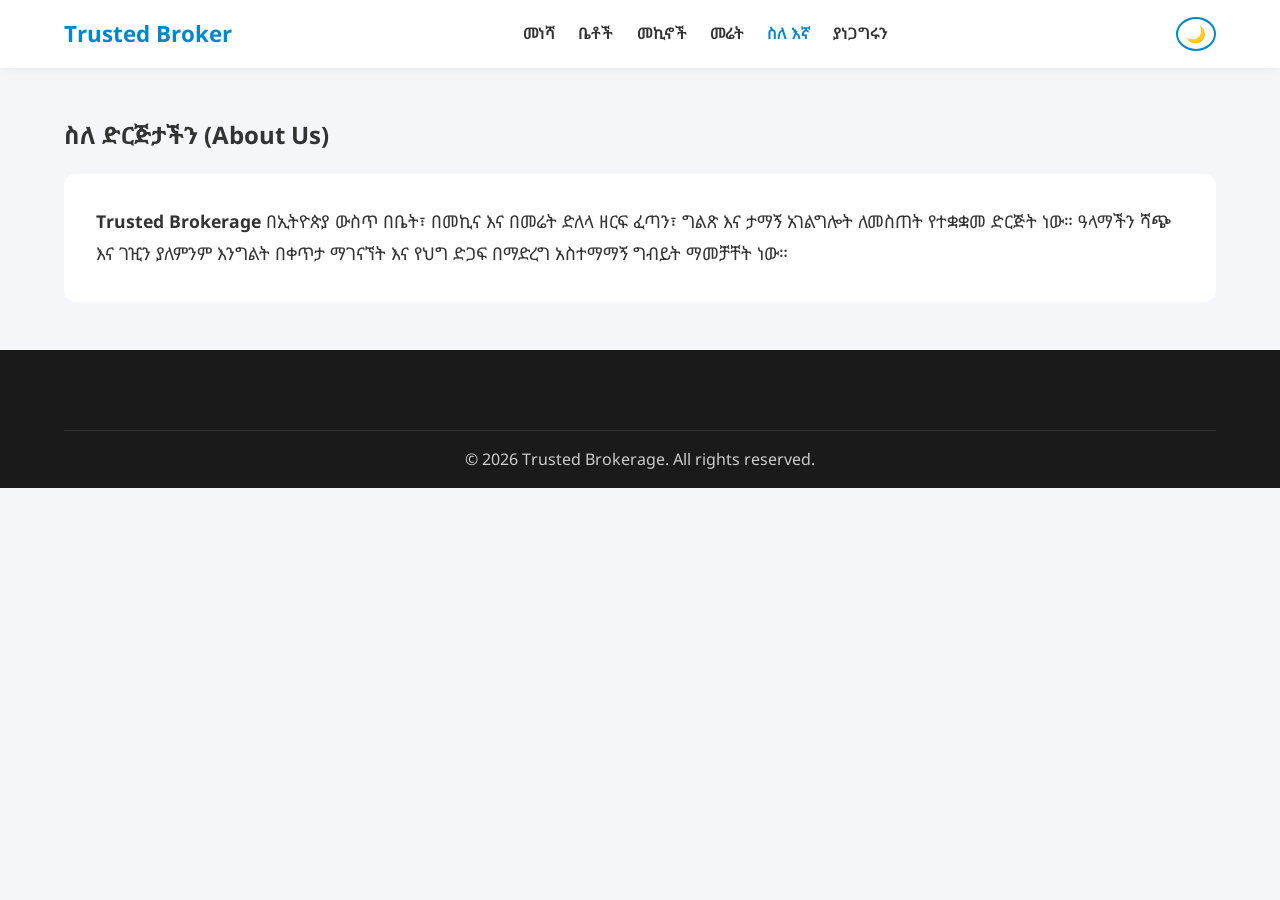
==== about.html @ c292abb3 "Initial commit for trusted broker project" ====
<!doctype html>
<html lang="am" dir="ltr">
  <head>
    <meta charset="UTF-8" />
    <meta name="viewport" content="width=device-width, initial-scale=1.0" />
    <title>Trusted Brokerage | About Us</title>
    <link rel="preconnect" href="https://fonts.googleapis.com" />
    <link rel="preconnect" href="https://fonts.gstatic.com" crossorigin />
    <link
      href="https://fonts.googleapis.com/css2?family=Noto+Sans+Ethiopic:wght@400;600;700&display=swap"
      rel="stylesheet"
    />
    <link rel="stylesheet" href="style.css" />
  </head>
  <body>
    <header>
      <div class="logo">
        <a href="index.html" class="brand-text">Trusted Broker</a>
      </div>
      <button class="hamburger" id="hamburger-menu">
        <span></span><span></span><span></span>
      </button>
      <nav id="nav-links">
        <a href="index.html">መነሻ</a>
        <a href="properties.html">ቤቶች</a>
        <a href="cars.html">መኪኖች</a>
        <a href="land.html">መሬት</a>
        <a href="about.html" class="active">ስለ እኛ</a>
        <a href="contact.html">ያነጋግሩን</a>
      </nav>
      <button id="theme-toggle" class="theme-btn">🌙</button>
    </header>

    <section class="container section-padding">
      <h2>ስለ ድርጅታችን (About Us)</h2>
      <div
        style="
          background: var(--card-bg);
          padding: 2rem;
          border-radius: 12px;
          margin-top: 20px;
        "
      >
        <p style="font-size: 1.1rem; line-height: 1.8">
          <strong>Trusted Brokerage</strong> በኢትዮጵያ ውስጥ በቤት፣ በመኪና እና በመሬት ድለላ
          ዘርፍ ፈጣን፣ ግልጽ እና ታማኝ አገልግሎት ለመስጠት የተቋቋመ ድርጅት ነው። ዓላማችን ሻጭ እና ገዢን ያለምንም
          እንግልት በቀጥታ ማገናኘት እና የህግ ድጋፍ በማድረግ አስተማማኝ ግብይት ማመቻቸት ነው።
        </p>
      </div>
    </section>

    <footer>
      <div class="footer-bottom">
        <p>&copy; 2026 Trusted Brokerage. All rights reserved.</p>
      </div>
    </footer>

    <script src="main-script.js"></script>
  </body>
</html>
---- style.css ----
@import url("https://fonts.googleapis.com/css2?family=Noto+Sans+Ethiopic:wght@400;600;700&display=swap");

:root {
  --primary-color: #0088cc;
  --accent-color: #ff9f1c;
  --bg-color: #f4f6f9;
  --card-bg: #ffffff;
  --text-color: #333333;
  --border-color: #dddddd;
  --transition: all 0.3s ease-in-out;
}

body.dark-mode {
  --bg-color: #121212;
  --card-bg: #1e1e1e;
  --text-color: #e0e0e0;
  --border-color: #333333;
}

* {
  margin: 0;
  padding: 0;
  box-sizing: border-box;
  font-family: "Noto Sans Ethiopic", sans-serif;
}

body {
  background-color: var(--bg-color);
  color: var(--text-color);
  transition: var(--transition);
  line-height: 1.6;
}

/* Header & Sticky Nav */
header {
  display: flex;
  justify-content: space-between;
  align-items: center;
  padding: 1rem 5%;
  background-color: var(--card-bg);
  box-shadow: 0 2px 10px rgba(0, 0, 0, 0.05);
  position: sticky;
  top: 0;
  z-index: 1000;
}

header .logo a {
  text-decoration: none;
  font-weight: 700;
  font-size: 1.4rem;
  color: var(--primary-color);
}

nav a {
  margin-left: 1.2rem;
  text-decoration: none;
  color: var(--text-color);
  font-weight: 600;
}

nav a.active {
  color: var(--primary-color);
}

.theme-btn {
  background: none;
  border: 2px solid var(--primary-color);
  font-size: 1rem;
  padding: 4px 8px;
  border-radius: 50%;
  cursor: pointer;
  margin-left: 1rem;
}

/* Hamburger Button */
.hamburger {
  display: none;
  flex-direction: column;
  gap: 5px;
  background: none;
  border: none;
  cursor: pointer;
}

.hamburger span {
  width: 25px;
  height: 3px;
  background-color: var(--text-color);
}

/* Sliders & Animations */
.hero-slider {
  position: relative;
  height: 60vh;
  overflow: hidden;
}

.slide {
  position: absolute;
  width: 100%;
  height: 100%;
  opacity: 0;
  transition: opacity 0.8s ease;
  background-size: cover;
  background-position: center;
  display: flex;
  align-items: center;
  justify-content: center;
}

.slide.active {
  opacity: 1;
}
.hero-content {
  text-align: center;
  color: #fff;
  max-width: 700px;
  padding: 0 20px;
}
.prev-slide,
.next-slide {
  position: absolute;
  top: 50%;
  transform: translateY(-50%);
  background: rgba(0, 0, 0, 0.4);
  color: #fff;
  border: none;
  font-size: 2rem;
  padding: 8px 14px;
  cursor: pointer;
  border-radius: 50%;
}
.prev-slide {
  left: 20px;
}
.next-slide {
  right: 20px;
}

/* Grid & Cards */
.container {
  padding: 2rem 5%;
}
.section-padding {
  padding-top: 3rem;
  padding-bottom: 3rem;
}
.grid {
  display: grid;
  grid-template-columns: repeat(auto-fit, minmax(280px, 1fr));
  gap: 2rem;
}
.filter-controls {
  display: flex;
  gap: 15px;
  flex-wrap: wrap;
  align-items: center;
  justify-content: space-between;
}
.filter-controls input {
  flex: 1;
  min-width: 220px;
  padding: 0.8rem;
  border: 1px solid var(--border-color);
  border-radius: 6px;
  background: var(--card-bg);
  color: var(--text-color);
}

.card {
  background: var(--card-bg);
  border-radius: 12px;
  overflow: hidden;
  box-shadow: 0 4px 15px rgba(0, 0, 0, 0.05);
}

.card img {
  width: 100%;
  height: 200px;
  object-fit: cover;
}
.card-body {
  padding: 1.2rem;
}
.badge {
  background: var(--primary-color);
  color: #fff;
  padding: 3px 8px;
  border-radius: 4px;
  font-size: 0.8rem;
}
.badge-accent {
  background: var(--accent-color);
}
.price {
  color: var(--primary-color);
  font-weight: bold;
  font-size: 1.2rem;
  margin: 0.5rem 0;
}

/* Stats Component */
.stats-section {
  background-color: var(--card-bg);
  padding: 2.5rem 5%;
  text-align: center;
  border-top: 1px solid var(--border-color);
  border-bottom: 1px solid var(--border-color);
}
.stats-grid {
  display: grid;
  grid-template-columns: repeat(auto-fit, minmax(160px, 1fr));
  gap: 1.5rem;
}
.stat-card h3 {
  font-size: 2.2rem;
  color: var(--primary-color);
}

/* FAQ Accordion */
.faq-accordion {
  max-width: 800px;
  margin: auto;
}
.faq-item {
  margin-bottom: 1rem;
  border-radius: 6px;
  overflow: hidden;
  background: var(--card-bg);
}
.faq-question {
  width: 100%;
  text-align: left;
  border: none;
  padding: 1rem;
  font-weight: 600;
  cursor: pointer;
  display: flex;
  justify-content: space-between;
  background: var(--card-bg);
  color: var(--text-color);
}
.faq-answer {
  max-height: 0;
  overflow: hidden;
  transition: max-height 0.3s ease;
  padding: 0 1rem;
}
.faq-item.active .faq-answer {
  max-height: 150px;
  padding: 1rem;
}

/* Buttons & Auth Wrapper */
.btn-primary {
  background: var(--accent-color);
  color: #fff;
  padding: 0.8rem 1.5rem;
  text-decoration: none;
  border-radius: 25px;
  font-weight: bold;
  display: inline-block;
  border: none;
  cursor: pointer;
}
.btn-secondary {
  display: block;
  text-align: center;
  background: var(--primary-color);
  color: #fff;
  padding: 0.6rem;
  text-decoration: none;
  border-radius: 6px;
  margin-top: 1rem;
}
.btn-toggle {
  padding: 0.6rem 1.2rem;
  border: 1px solid var(--primary-color);
  background: none;
  cursor: pointer;
  border-radius: 4px;
  color: var(--text-color);
}
.btn-toggle.active {
  background: var(--primary-color);
  color: #fff;
}

.auth-wrapper {
  display: flex;
  justify-content: center;
  align-items: center;
  min-height: 70vh;
}
.auth-card {
  background: var(--card-bg);
  padding: 2rem;
  border-radius: 12px;
  box-shadow: 0 5px 20px rgba(0, 0, 0, 0.1);
  width: 100%;
  max-width: 400px;
}
.auth-tabs {
  display: flex;
  margin-bottom: 1.5rem;
  border-bottom: 1px solid var(--border-color);
}
.auth-tab {
  flex: 1;
  padding: 0.8rem;
  background: none;
  border: none;
  cursor: pointer;
  font-weight: bold;
  color: var(--text-color);
}
.auth-tab.active {
  border-bottom: 3px solid var(--primary-color);
  color: var(--primary-color);
}
.auth-form {
  display: none;
  flex-direction: column;
  gap: 15px;
}
.auth-form.active {
  display: flex;
}

/* Footer */
footer {
  background: #1a1a1a;
  color: #ccc;
  padding: 3rem 5% 1rem;
}
.footer-content {
  display: grid;
  grid-template-columns: repeat(auto-fit, minmax(200px, 1fr));
  gap: 2rem;
}
.footer-bottom {
  text-align: center;
  margin-top: 2rem;
  padding-top: 1rem;
  border-top: 1px solid #333;
}

@media (max-width: 768px) {
  .hamburger {
    display: flex;
  }
  nav {
    display: none;
    position: absolute;
    top: 100%;
    left: 0;
    width: 100%;
    background: var(--card-bg);
    flex-direction: column;
    padding: 1rem 0;
    box-shadow: 0 5px 10px rgba(0, 0, 0, 0.1);
  }
  nav.active {
    display: flex;
  }
  nav a {
    margin: 0.8rem 0;
    text-align: center;
  }
}


/* Footer Links Color Upgrade */
footer a {
  color: #ff9f1c; /* ቢጫ ቀለም (Yellow/Gold) */
  text-decoration: none;
  font-weight: 600;
  transition: color 0.3s ease;
}

footer a:hover {
  color: #ffffff; /* ሲነካ ወደ ነጭነት የሚቀየር (White on hover) */
  text-decoration: underline;
}
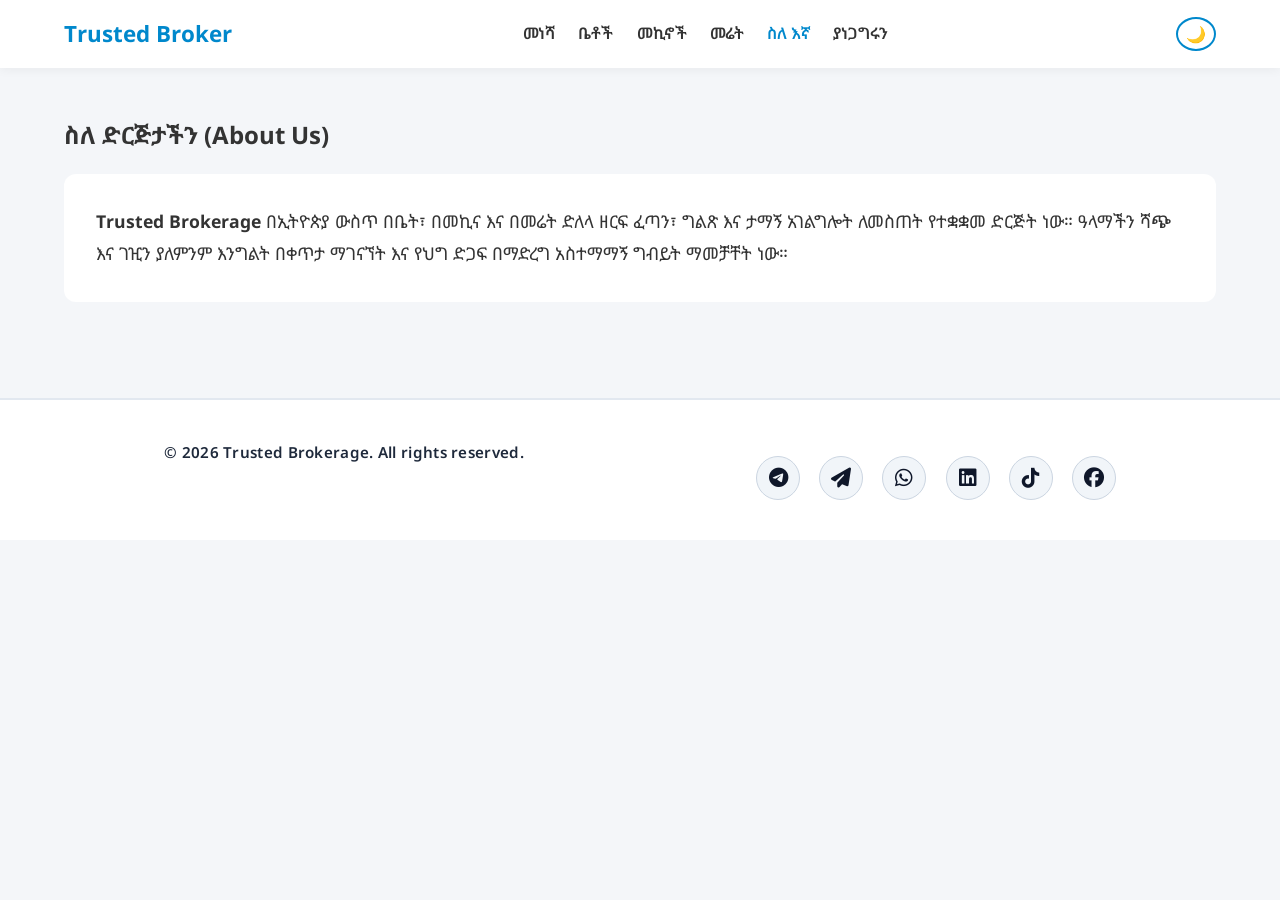
==== commit b4c0bff7: "አዲስ የ FAQ እና የዲዛይን ማሻሻያ ተደረገ" ====
--- a/about.html
+++ b/about.html
@@ -4,6 +4,7 @@
     <meta charset="UTF-8" />
     <meta name="viewport" content="width=device-width, initial-scale=1.0" />
     <title>Trusted Brokerage | About Us</title>
+    <link rel="stylesheet" href="https://cdnjs.cloudflare.com/ajax/libs/font-awesome/6.4.0/css/all.min.css" />
     <link rel="preconnect" href="https://fonts.googleapis.com" />
     <link rel="preconnect" href="https://fonts.gstatic.com" crossorigin />
     <link
@@ -49,11 +50,37 @@
       </div>
     </section>
 
-    <footer>
-      <div class="footer-bottom">
-        <p>&copy; 2026 Trusted Brokerage. All rights reserved.</p>
-      </div>
-    </footer>
+    <footer class="footer">
+  <div class="footer-content">
+    <p>&copy; 2026 Trusted Brokerage. All rights reserved.</p>
+
+    <div class="social-links">
+      <a href="https://t.me/SozetsBot" target="_blank" aria-label="Telegram Bot" title="Telegram Bot">
+        <i class="fab fa-telegram"></i>
+      </a>
+
+      <a href="https://t.me/sozets" target="_blank" aria-label="Telegram" title="Telegram">
+        <i class="fas fa-paper-plane"></i>
+      </a>
+
+      <a href="https://wa.me/251914889917?text=ሰላም%20ከTrusted%20Brokerage%20ድረ-ገጽ%20ነው%20የፃፍኩልዎት" target="_blank" aria-label="WhatsApp" title="WhatsApp">
+        <i class="fab fa-whatsapp"></i>
+      </a>
+
+      <a href="https://linkedin.com/in/solomon-ameha-ba7a54324" target="_blank" aria-label="LinkedIn" title="LinkedIn">
+        <i class="fab fa-linkedin"></i>
+      </a>
+
+      <a href="https://www.tiktok.com/@jara.graphic.devo" target="_blank" aria-label="TikTok" title="TikTok">
+        <i class="fab fa-tiktok"></i>
+      </a>
+
+      <a href="https://facebook.com" target="_blank" aria-label="Facebook" title="Facebook">
+        <i class="fab fa-facebook"></i>
+      </a>
+    </div>
+  </div>
+</footer>
 
     <script src="main-script.js"></script>
   </body>
--- a/style.css
+++ b/style.css
@@ -172,6 +172,9 @@
   border-radius: 12px;
   overflow: hidden;
   box-shadow: 0 4px 15px rgba(0, 0, 0, 0.05);
+  transition:
+    transform 0.3s ease,
+    box-shadow 0.3s ease;
 }
 
 .card img {
@@ -180,7 +183,7 @@
   object-fit: cover;
 }
 .card-body {
-  padding: 1.2rem;
+  padding: 1.4rem;
 }
 .badge {
   background: var(--primary-color);
@@ -217,38 +220,117 @@
   color: var(--primary-color);
 }
 
-/* FAQ Accordion */
+/* ==========================================
+   FAQ SLIDE & HOVER ANIMATION (CUBERTO STYLE)
+   ========================================== */
+
+.faq-section {
+  padding: 3rem 1rem;
+  max-width: 900px;
+  margin: 0 auto;
+}
+
+.faq-header {
+  text-align: center;
+  margin-bottom: 2.5rem;
+}
+
+.faq-header h2 {
+  font-size: 2rem;
+  font-weight: 700;
+  margin-bottom: 0.5rem;
+  color: var(--text-primary, #0f172a);
+}
+
 .faq-accordion {
-  max-width: 800px;
-  margin: auto;
-}
+  display: flex;
+  flex-direction: column;
+  gap: 1.2rem;
+}
+
+/* 1. የጠቅላላ ሳጥኑ Slide & Glow Hover */
 .faq-item {
-  margin-bottom: 1rem;
-  border-radius: 6px;
+  background-color: var(--bg-card, #ffffff);
+  border: 1px solid var(--border-color, #e2e8f0);
+  border-radius: 16px;
   overflow: hidden;
-  background: var(--card-bg);
-}
+  transition: transform 0.4s cubic-bezier(0.16, 1, 0.3, 1), box-shadow 0.4s ease, border-color 0.3s !important;
+  will-change: transform;
+}
+
+/* Mouse ሲያርፍበት ሳጥኑ ወደ ላይ Slide የሚያደርግበት */
+.faq-item:hover {
+  transform: translateY(-6px) scale(1.01) !important;
+  border-color: #0284c7 !important;
+  box-shadow: 0 15px 30px rgba(2, 132, 199, 0.15) !important;
+}
+
+/* 2. የጥያቄው ጽሑፍ Hover & Motion */
 .faq-question {
   width: 100%;
+  padding: 1.3rem 1.6rem;
+  display: flex;
+  justify-content: space-between;
+  align-items: center;
+  background: none;
+  border: none;
+  font-size: 1.05rem;
+  font-weight: 600;
+  color: var(--text-primary, #0f172a);
   text-align: left;
-  border: none;
-  padding: 1rem;
-  font-weight: 600;
-  cursor: pointer;
-  display: flex;
-  justify-content: space-between;
-  background: var(--card-bg);
-  color: var(--text-color);
-}
+  cursor: pointer;
+  transition: all 0.3s cubic-bezier(0.16, 1, 0.3, 1) !important;
+}
+
+/* Mouse ጥያቄው ላይ ሲያርፍ ጽሑፉ 5px ወደ ቀኝ Slide ያደርጋል */
+.faq-question:hover {
+  color: #0284c7 !important;
+  padding-left: 1.9rem !important; /* Smooth Right Slide */
+}
+
+/* 3. የአይኮኑ Rotate Motion */
+.faq-icon {
+  font-size: 1rem;
+  transition: transform 0.4s cubic-bezier(0.16, 1, 0.3, 1), color 0.3s ease !important;
+}
+
+.faq-item.active .faq-icon {
+  transform: rotate(180deg) !important;
+  color: #0284c7 !important;
+}
+
+/* 4. የመልሱ ሳጥን Slide Down & Up Animation */
 .faq-answer {
   max-height: 0;
+  opacity: 0;
   overflow: hidden;
-  transition: max-height 0.3s ease;
-  padding: 0 1rem;
-}
+  transform: translateY(-10px); /* ጅምር ቦታ ለ Slide Down */
+  transition: max-height 0.5s cubic-bezier(0.16, 1, 0.3, 1), 
+              opacity 0.4s ease-in-out, 
+              transform 0.5s cubic-bezier(0.16, 1, 0.3, 1),
+              padding 0.4s ease !important;
+  background-color: rgba(2, 132, 199, 0.03);
+}
+
+/* ጥያቄው ሲከፈት የመልሱ Slide Down ሁነታ */
 .faq-item.active .faq-answer {
-  max-height: 150px;
-  padding: 1rem;
+  max-height: 350px !important;
+  opacity: 1 !important;
+  transform: translateY(0) !important; /* Slide to position */
+  padding: 0.5rem 1.6rem 1.4rem 1.6rem !important;
+}
+
+/* የመልሱ ጽሑፍ ራሱ Mouse ሲያርፍበት ትንሽ ወደ ቀኝ Slide እንዲል */
+.faq-answer p {
+  color: var(--text-secondary, #475569);
+  line-height: 1.6;
+  font-size: 0.98rem;
+  transition: transform 0.3s ease, color 0.3s ease;
+}
+
+.faq-answer p:hover {
+  transform: translateX(6px);
+  color: var(--text-primary, #0f172a);
 }
 
 /* Buttons & Auth Wrapper */
@@ -369,7 +451,6 @@
   }
 }
 
-
 /* Footer Links Color Upgrade */
 footer a {
   color: #ff9f1c; /* ቢጫ ቀለም (Yellow/Gold) */
@@ -381,4 +462,198 @@
 footer a:hover {
   color: #ffffff; /* ሲነካ ወደ ነጭነት የሚቀየር (White on hover) */
   text-decoration: underline;
-}+}
+/* Header scroll ሲደረግ የሚኖረው ጥላ */
+header.scrolled {
+  box-shadow: 0 4px 10px rgba(0, 0, 0, 0.15);
+  transition: all 0.3s ease;
+}
+
+/* የካርዶች Hover effect (Mouse ሲያርፍባቸው ከፍ እንዲሉ) */
+.card:hover {
+  transform: translateY(-5px);
+  box-shadow: 0 10px 20px rgba(0, 0, 0, 0.15);
+}
+
+/* ==========================================
+   UNIFIED ACTIVE & TAB SWITCHER EFFECTS
+   ========================================== */
+
+/* Active Tabs (Grid/Map View, Nav Items, Categories) */
+.tab-btn,
+.nav-link,
+.filter-btn {
+  position: relative;
+  transition: all 0.3s cubic-bezier(0.16, 1, 0.3, 1) !important;
+  cursor: pointer;
+}
+
+/* Active State Effect (ልክ እንደ Auth Tab Switcher) */
+.tab-btn.active,
+.nav-link.active,
+.filter-btn.active {
+  background-color: var(--accent-color, #0284c7) !important;
+  color: #ffffff !important;
+  box-shadow: 0 8px 20px rgba(2, 132, 199, 0.35) !important;
+  border-color: transparent !important;
+}
+
+/* Smooth Fade/Slide Animation for Content Boxes */
+.tab-content,
+.view-content {
+  opacity: 0;
+  transform: translateY(10px);
+  transition:
+    opacity 0.4s ease,
+    transform 0.4s ease;
+  display: none;
+}
+
+.tab-content.active,
+.view-content.active {
+  display: block;
+  opacity: 1;
+  transform: translateY(0);
+}
+/* ==========================================
+   SOCIAL MEDIA ICONS & FOOTER STYLING
+   ========================================== */
+
+.footer {
+  background-color: var(--bg-card, #ffffff);
+  border-top: 1px solid var(--border-color, #e2e8f0);
+  padding: 2rem 5%;
+  text-align: center;
+  margin-top: 3rem;
+}
+
+.social-links {
+  display: flex;
+  justify-content: center;
+  align-items: center;
+  gap: 1.2rem;
+  margin-top: 1rem;
+  flex-wrap: wrap;
+}
+
+.social-links a {
+  display: inline-flex;
+  justify-content: center;
+  align-items: center;
+  width: 42px;
+  height: 42px;
+  border-radius: 50%;
+  background: rgba(255, 255, 255, 0.05);
+  border: 1px solid var(--border-color, #e2e8f0);
+  color: var(--text-primary, #0f172a);
+  font-size: 1.2rem;
+  text-decoration: none;
+  transition: all 0.3s cubic-bezier(0.16, 1, 0.3, 1) !important;
+}
+
+/* Hover Effects (Cuberto Style Glow) */
+.social-links a:hover {
+  transform: translateY(-5px) scale(1.1) !important;
+  color: #ffffff !important;
+  border-color: transparent !important;
+}
+
+.social-links a[aria-label="Telegram Bot"]:hover,
+.social-links a[aria-label="Telegram"]:hover {
+  background-color: #0088cc !important;
+  box-shadow: 0 8px 18px rgba(0, 136, 204, 0.4) !important;
+}
+
+.social-links a[aria-label="WhatsApp"]:hover {
+  background-color: #25d366 !important;
+  box-shadow: 0 8px 18px rgba(37, 211, 102, 0.4) !important;
+}
+
+.social-links a[aria-label="LinkedIn"]:hover {
+  background-color: #0a66c2 !important;
+  box-shadow: 0 8px 18px rgba(10, 102, 194, 0.4) !important;
+}
+
+.social-links a[aria-label="TikTok"]:hover {
+  background-color: #000000 !important;
+  box-shadow: 0 8px 18px rgba(255, 0, 80, 0.4) !important;
+}
+
+.social-links a[aria-label="Facebook"]:hover {
+  background-color: #1877f2 !important;
+  box-shadow: 0 8px 18px rgba(24, 119, 242, 0.4) !important;
+}
+/* ==========================================
+   FOOTER TEXT CONTRAST & VISIBILITY FIX
+   ========================================== */
+
+/* 1. Footer Container Adjustments */
+footer.footer,
+.footer {
+  background-color: #ffffff !important;
+  border-top: 2px solid #e2e8f0 !important;
+  padding: 2.5rem 5% !important;
+  text-align: center;
+}
+
+/* 2. Copyright Text Visibility Fix (ከግሬይ ወደ ደመቅ ያለ ጥቁር/ብሉ) */
+footer.footer p,
+.footer p {
+  color: #1e293b !important; /* Deep Slate / Dark Text */
+  font-weight: 600 !important;
+  font-size: 0.95rem !important;
+  margin-bottom: 1.2rem;
+  letter-spacing: 0.3px;
+}
+
+/* 3. Social Media Buttons Contrast & Hover Polish */
+.social-links a {
+  background-color: #f1f5f9 !important; /* Soft Light Background */
+  border: 1px solid #cbd5e1 !important;
+  color: #0f172a !important; /* Visible Dark Icons */
+  width: 44px;
+  height: 44px;
+  border-radius: 50%;
+  display: inline-flex;
+  justify-content: center;
+  align-items: center;
+  font-size: 1.25rem;
+  transition: all 0.3s cubic-bezier(0.16, 1, 0.3, 1) !important;
+}
+
+/* Hover ሲደረግ ሙሉ በሙሉ ደምቀው እንዲታዩ */
+.social-links a:hover {
+  transform: translateY(-5px) scale(1.1) !important;
+  color: #ffffff !important;
+}
+
+.social-links a[aria-label="Telegram Bot"]:hover,
+.social-links a[aria-label="Telegram"]:hover {
+  background-color: #0088cc !important;
+  border-color: #0088cc !important;
+  box-shadow: 0 8px 18px rgba(0, 136, 204, 0.35) !important;
+}
+
+.social-links a[aria-label="WhatsApp"]:hover {
+  background-color: #25d366 !important;
+  border-color: #25d366 !important;
+  box-shadow: 0 8px 18px rgba(37, 211, 102, 0.35) !important;
+}
+
+.social-links a[aria-label="LinkedIn"]:hover {
+  background-color: #0a66c2 !important;
+  border-color: #0a66c2 !important;
+  box-shadow: 0 8px 18px rgba(10, 102, 194, 0.35) !important;
+}
+
+.social-links a[aria-label="TikTok"]:hover {
+  background-color: #000000 !important;
+  border-color: #000000 !important;
+  box-shadow: 0 8px 18px rgba(0, 0, 0, 0.35) !important;
+}
+
+.social-links a[aria-label="Facebook"]:hover {
+  background-color: #1877f2 !important;
+  border-color: #1877f2 !important;
+  box-shadow: 0 8px 18px rgba(24, 119, 242, 0.35) !important;
+}
